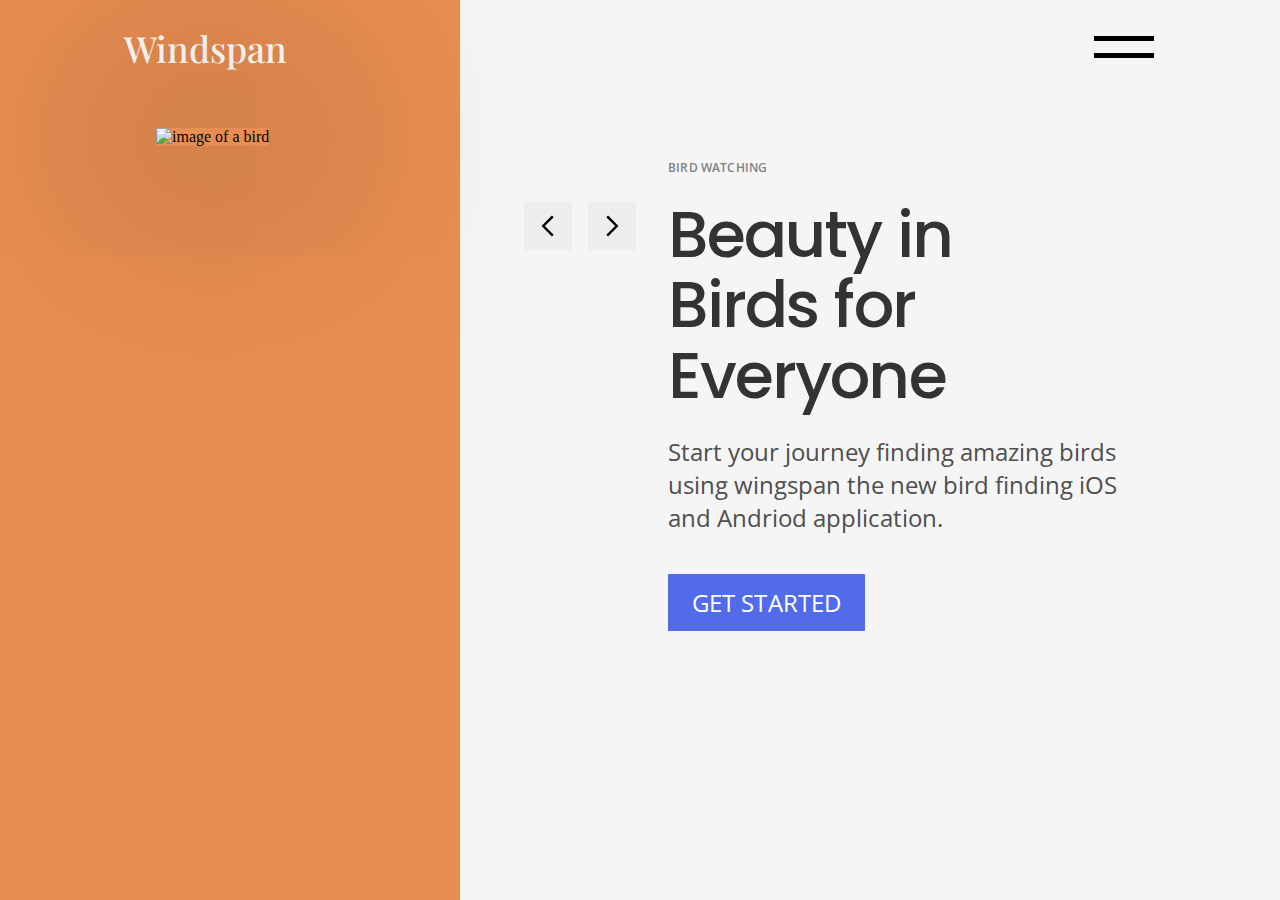
==== index.html @ 27435821 "initial commit" ====
<!DOCTYPE html>
<html lang="en">

<head>
    <meta charset="UTF-8">
    <meta name="viewport" content="width=device-width, initial-scale=1.0">
    <meta name="description"
        content="Start your journey finding amazing birds using wingspan the new bird finding iOS and Andriod application.">
    <link rel="stylesheet" href="style.css">
    <title>Landing-pages</title>
    <link rel="stylesheet" href="https://use.fontawesome.com/releases/v5.8.2/css/all.css"
    integrity="sha384-oS3vJWv+0UjzBfQzYUhtDYW+Pj2yciDJxpsK1OYPAYjqT085Qq/1cq5FLXAZQ7Ay" crossorigin="anonymous" />
</head>

<body>
    <main>
         <nav id="nav-bar">
            <a href="https://victor-codes.github.io/landing-pages/"><p class="logo-name">Windspan</p></a>
            <div class="hamburger">
                <div class="hamburger-icon1"></div>
                <div class="hamburger-icon"></div>
            </div>
        </nav>
        <div id="hero">
            <div class="hero-left">

                <img class="hero-image" src="https://images.unsplash.com/photo-1472787563973-2f710070695d?ixlib=rb-1.2.1&ixid=eyJhcHBfaWQiOjEyMDd9&auto=format&fit=crop&w=400&q=60" alt="image of a bird">
                <div class="secondary">
        
                    <div class="social-link">
                        <i class="fab fa-twitter"></i>
                        <i class="fab fa-facebook-f"></i>
                        <i class="fab fa-linkedin-in"></i>
                        <i class="fab fa-instagram"></i>
                    </div>
                    <div class="chervon">
                        <div class="chervon-left">
                            <svg class="previous" width="48" height="48" viewBox="0 0 48 48" fill="none" xmlns="http://www.w3.org/2000/svg">
                                <rect width="48" height="48" fill="#ededed"/>
                                <path fill-rule="evenodd" clip-rule="evenodd" d="M20.897 24L29.6485 32.7515L27.9515 34.4486L17.5029 24L27.9515 13.5515L29.6485 15.2486L20.897 24Z" fill="black"/>
                                </svg>
                                
                            <!-- <i class="fa fa-chevron-left"></i> -->
                        </div>
                        <div class="chervon-right">
                            <svg  class="next" width="48" height="48" viewBox="0 0 48 48" fill="none" xmlns="http://www.w3.org/2000/svg">
                                <rect width="48" height="48" fill="#ededed"/>
                                <path fill-rule="evenodd" clip-rule="evenodd" d="M27.103 24L18.3516 15.2486L20.0486 13.5515L30.4971 24L20.0486 34.4486L18.3516 32.7515L27.103 24Z" fill="black"/>
                                </svg>
                                
                            <!-- <i class="fa fa-chevron-right"></i> -->
                        </div>
                    </div>
                </div>
            </div>
                <div class="hero-text">
                <p class="overline">bird watching</p>
                <h2 class="title">Beauty in <br>Birds for <br>Everyone</h2>
                <p class="body">Start your journey finding amazing birds using wingspan the new bird finding iOS and Andriod application.</p>
                <button>get started</button>
            </div>
        </div>
    </main>
</body>

</html>
---- style.css ----
@import url('https://fonts.googleapis.com/css2?family=Open+Sans:wght@400;600&family=Playfair+Display&family=Poppins:wght@500&display=swap');

body {
    background: linear-gradient(270deg, #F5F5F5 64.05%, #E98E52 64.1%);
    padding: 0px 12px;
}
main {
    margin: 0 104px;
}
.logo-name {
    display: inline-block;
    font-family: 'Playfair Display', serif;
    font-size: 36px;
    color: rgb(255, 255, 255);
    font-weight: 500;
    margin: 0;
}
/* font-family: 'Open Sans', sans-serif;
font-family: 'Poppins', sans-serif; */
#nav-bar {
    display: flex;
    flex-direction: row;
    justify-content: space-between;
    height: 80px;
    /* margin: 32px 0; */
    margin-top: 0px;
    margin-bottom: 40px;
    align-items: center;
}
.hamburger {
    display: flex;
    flex-direction: column;
    align-items: center;
    width: 64px;
    height: 24px;
}
.hamburger-icon {
    height: 1px;
    width: 56px;
    /* margin-bottom: 16px; */
    background: linear-gradient(0deg, #000000, #000000);
    border: 2px solid rgba(0, 0, 0, 1)
}
.hamburger-icon1 {
    height: 1px;
    width: 56px;
    margin-bottom: 12px;
    background: linear-gradient(0deg, #000000, #000000);
    border: 2px solid rgba(0, 0, 0, 1)
}
#hero {
    display: flex;
    justify-content: space-evenly;
    /* align-items: center; */
}
img {
    /* width: 33.3vw; */
    width: 480px;
    /* height: 66.7vh; */
    height: 560px;
    object-fit: cover;
    box-shadow: 0px 0px 224px 75px rgba(0, 0, 0, 0.2);
    
}
.hero-text {
    margin-top: 32px;
}
.overline {
    font-family: Open Sans;
    font-style: normal;
    font-weight: 600;
    font-size: 12px;
    line-height: 16px;
    letter-spacing: 0.015em;
    text-transform: uppercase;
    color: #828282;
    margin: 0;
}
.title {
    font-family: Poppins;
    font-style: normal;
    font-weight: 500;
    font-size: 64px;
    line-height: 110%;
    letter-spacing: -0.03em;
    margin: 24px 0;
    color: #333333;
}
.body {
    font-family: Open Sans;
    font-style: normal;
    font-weight: normal;
    font-size: 24px;
    line-height: 33px;
    margin-top: 0;
    margin-bottom: 40px;
    width: 456px;
    height: 99px;
    color: #4F4F4F;
}
button {
    font-family: Open Sans;
    font-style: normal;
    font-weight: normal;
    font-size: 24px;
    line-height: 33px;
    letter-spacing: 0.004em;
    text-transform: uppercase;
    color: #FFFFFF;
    background: #526BE9;
    border-radius: 1px;
    border: none;
    padding: 12px 24px;

}
.secondary {
    display: flex;
    justify-content: space-between;
    align-items: center;
    width: 480px;
    margin-top: 56px;
}
.social-link {
    display: flex;
    align-items: center;
    justify-content: space-evenly;
    width: 144px;
    height: 24px;
    /* margin-top: 60px; */
    /* margin-left: 96px;     */
}
i {
    /* margin-right: 16px; */
    /* display: flex;
    align-items: center; */
    width: 24px;
    height: 24px;
    color: #FFFFFF;
}
.chervon {
    display: flex;
}
.previous{
    /* display: flex; */
    /* align-items: center; */
    margin-right: 16px;
}
/* background: linear-gradient(270deg, #F5F5F5 64.05%, #E98E52 64.1%),linear-gradient(0deg, #333333, #333333),linear-gradient(0deg, #4F4F4F, #4F4F4F),linear-gradient(0deg, #828282, #828282),linear-gradient(0deg, #F2F2F2, #F2F2F2),linear-gradient(0deg, #000000, #000000),linear-gradient(0deg, #FFFFFF, #FFFFFF),linear-gradient(0deg, #526BE9, #526BE9),linear-gradient(0deg, #C4C4C4, #C4C4C4),linear-gradient(0deg, #E98E52, #E98E52),linear-gradient(270deg, #F5F5F5 64.05%, #E98E52 64.1%),linear-gradient(0deg, #FCFCFC, #FCFCFC); */
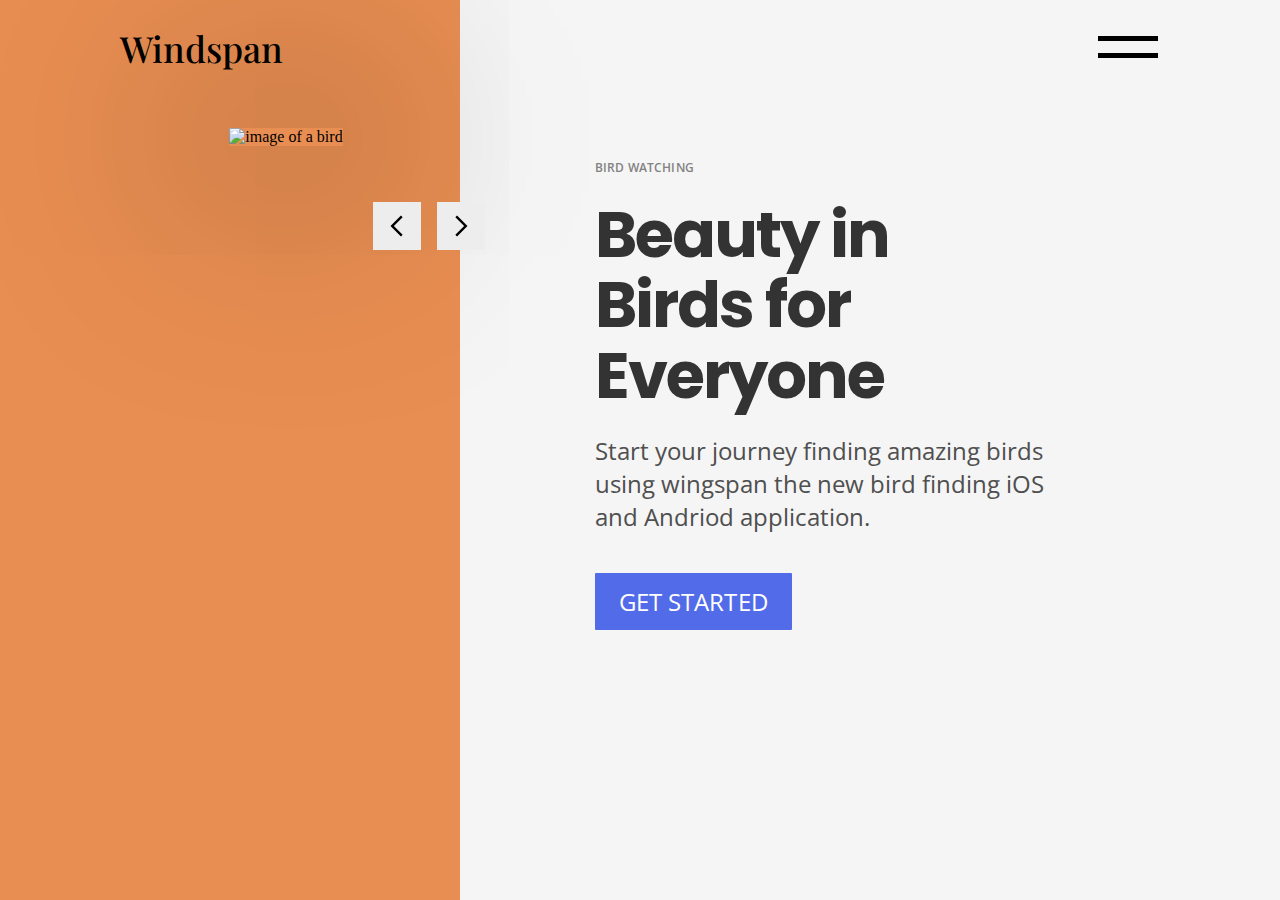
==== commit 91ce7b91: "add new features" ====
--- a/index.html
+++ b/index.html
@@ -9,58 +9,72 @@
     <link rel="stylesheet" href="style.css">
     <title>Landing-pages</title>
     <link rel="stylesheet" href="https://use.fontawesome.com/releases/v5.8.2/css/all.css"
-    integrity="sha384-oS3vJWv+0UjzBfQzYUhtDYW+Pj2yciDJxpsK1OYPAYjqT085Qq/1cq5FLXAZQ7Ay" crossorigin="anonymous" />
+        integrity="sha384-oS3vJWv+0UjzBfQzYUhtDYW+Pj2yciDJxpsK1OYPAYjqT085Qq/1cq5FLXAZQ7Ay" crossorigin="anonymous" />
 </head>
 
 <body>
-    <main>
-         <nav id="nav-bar">
-            <a href="https://victor-codes.github.io/landing-pages/"><p class="logo-name">Windspan</p></a>
-            <div class="hamburger">
-                <div class="hamburger-icon1"></div>
-                <div class="hamburger-icon"></div>
-            </div>
-        </nav>
-        <div id="hero">
-            <div class="hero-left">
+        <main>
+            <nav id="nav-bar">
+                <a class="logo-name" href="https://victor-codes.github.io/landing-pages/">Windspan</a>
+                <div class="hamburger">
+                    <div class="hamburger-icon1"></div>
+                    <div class="hamburger-icon"></div>
+                </div>
+            </nav>
+            <div id="hero">
+                <div class="hero-left">
+                    <div  class="slide-in-left">
 
-                <img class="hero-image" src="https://images.unsplash.com/photo-1472787563973-2f710070695d?ixlib=rb-1.2.1&ixid=eyJhcHBfaWQiOjEyMDd9&auto=format&fit=crop&w=400&q=60" alt="image of a bird">
-                <div class="secondary">
-        
-                    <div class="social-link">
-                        <i class="fab fa-twitter"></i>
-                        <i class="fab fa-facebook-f"></i>
-                        <i class="fab fa-linkedin-in"></i>
-                        <i class="fab fa-instagram"></i>
+                        <img class="hero-image"
+                        src="https://images.unsplash.com/photo-1472787563973-2f710070695d?ixlib=rb-1.2.1&ixid=eyJhcHBfaWQiOjEyMDd9&auto=format&fit=crop&w=400&q=60"
+                        alt="image of a bird">
                     </div>
-                    <div class="chervon">
-                        <div class="chervon-left">
-                            <svg class="previous" width="48" height="48" viewBox="0 0 48 48" fill="none" xmlns="http://www.w3.org/2000/svg">
-                                <rect width="48" height="48" fill="#ededed"/>
-                                <path fill-rule="evenodd" clip-rule="evenodd" d="M20.897 24L29.6485 32.7515L27.9515 34.4486L17.5029 24L27.9515 13.5515L29.6485 15.2486L20.897 24Z" fill="black"/>
+                    <div class="secondary">
+
+                        <div class="social-link">
+                            <i class="fab fa-twitter"></i>
+                            <i class="fab fa-facebook-f"></i>
+                            <i class="fab fa-linkedin-in"></i>
+                            <i class="fab fa-instagram"></i>
+                        </div>
+                        <div class="chervon">
+                            <div class="chervon-left">
+                                <svg class="previous" width="48" height="48" viewBox="0 0 48 48" fill="none"
+                                    xmlns="http://www.w3.org/2000/svg">
+                                    <rect width="48" height="48" fill="#ededed" />
+                                    <path fill-rule="evenodd" clip-rule="evenodd"
+                                        d="M20.897 24L29.6485 32.7515L27.9515 34.4486L17.5029 24L27.9515 13.5515L29.6485 15.2486L20.897 24Z"
+                                        fill="black" />
                                 </svg>
-                                
-                            <!-- <i class="fa fa-chevron-left"></i> -->
-                        </div>
-                        <div class="chervon-right">
-                            <svg  class="next" width="48" height="48" viewBox="0 0 48 48" fill="none" xmlns="http://www.w3.org/2000/svg">
-                                <rect width="48" height="48" fill="#ededed"/>
-                                <path fill-rule="evenodd" clip-rule="evenodd" d="M27.103 24L18.3516 15.2486L20.0486 13.5515L30.4971 24L20.0486 34.4486L18.3516 32.7515L27.103 24Z" fill="black"/>
+
+                                <!-- <i class="fa fa-chevron-left"></i> -->
+                            </div>
+                            <div class="chervon-right">
+                                <svg class="next" width="48" height="48" viewBox="0 0 48 48" fill="none"
+                                    xmlns="http://www.w3.org/2000/svg">
+                                    <rect width="48" height="48" fill="#ededed" />
+                                    <path fill-rule="evenodd" clip-rule="evenodd"
+                                        d="M27.103 24L18.3516 15.2486L20.0486 13.5515L30.4971 24L20.0486 34.4486L18.3516 32.7515L27.103 24Z"
+                                        fill="black" />
                                 </svg>
-                                
-                            <!-- <i class="fa fa-chevron-right"></i> -->
+
+                                <!-- <i class="fa fa-chevron-right"></i> -->
+                            </div>
                         </div>
                     </div>
                 </div>
+                <div class="slide-in-right">
+
+                    <div class="hero-text">
+                        <p class="overline">bird watching</p>
+                        <h2 class="title">Beauty in Birds for Everyone</h2>
+                        <p class="body">Start your journey finding amazing birds using wingspan the new bird finding iOS and
+                            Andriod application.</p>
+                            <button>get started</button>
+                        </div>
+                </div>
             </div>
-                <div class="hero-text">
-                <p class="overline">bird watching</p>
-                <h2 class="title">Beauty in <br>Birds for <br>Everyone</h2>
-                <p class="body">Start your journey finding amazing birds using wingspan the new bird finding iOS and Andriod application.</p>
-                <button>get started</button>
-            </div>
-        </div>
-    </main>
+        </main>
 </body>
 
 </html>--- a/style.css
+++ b/style.css
@@ -2,16 +2,28 @@
 
 body {
     background: linear-gradient(270deg, #F5F5F5 64.05%, #E98E52 64.1%);
-    padding: 0px 12px;
+    padding: 0px 8px;
+    /* font-size: 62.5%; */
+    /* font: 629.5%; */
+    /* background-repeat: no-repeat; */
+    /* width: 100%; */
+    height: 100%;
 }
 main {
     margin: 0 104px;
+}
+#nav-bar {
+    z-index: 100;
+}
+.hero-image {
+    z-index: 10;
 }
 .logo-name {
     display: inline-block;
     font-family: 'Playfair Display', serif;
+    text-decoration: none;
     font-size: 36px;
-    color: rgb(255, 255, 255);
+    color: rgb(0, 0, 0);
     font-weight: 500;
     margin: 0;
 }
@@ -62,9 +74,86 @@
     box-shadow: 0px 0px 224px 75px rgba(0, 0, 0, 0.2);
     
 }
+/**
+ * ----------------------------------------
+ * animation slide-in-left
+ * ----------------------------------------
+ */
+.slide-in-left {
+	-webkit-animation: slide-in-left 1300ms ease-out 300ms both;
+            animation: slide-in-left 1300ms ease-out 300ms both;
+}
+
+ @-webkit-keyframes slide-in-left {
+    0% {
+      -webkit-transform: translateX(-10px);
+              transform: translateX(-10px);
+      opacity: 0;
+    }
+    100% {
+      -webkit-transform: translateX(0);
+              transform: translateX(0);
+      opacity: 1;
+    }
+  }
+  @keyframes slide-in-left {
+    0% {
+      -webkit-transform: translateX(-1000px);
+              transform: translateX(-1000px);
+      opacity: 0;
+    }
+    100% {
+      -webkit-transform: translateX(0);
+              transform: translateX(0);
+      opacity: 1;
+    }
+  }
+  
 .hero-text {
     margin-top: 32px;
 }
+.slide-in-right {
+	-webkit-animation: slide-in-right 0.9s cubic-bezier(0.250, 0.460, 0.450, 0.940) 1300ms both;
+	        animation: slide-in-right 0.9s cubic-bezier(0.250, 0.460, 0.450, 0.940) 1300ms both;
+}
+
+/* ----------------------------------------------
+ * Generated by Animista on 2020-8-21 21:45:7
+ * Licensed under FreeBSD License.
+ * See http://animista.net/license for more info. 
+ * w: http://animista.net, t: @cssanimista
+ * ---------------------------------------------- */
+
+/**
+ * ----------------------------------------
+ * animation slide-in-right
+ * ----------------------------------------
+ */
+ @-webkit-keyframes slide-in-right {
+    0% {
+      -webkit-transform: translateX(1000px);
+              transform: translateX(1000px);
+      opacity: 0;
+    }
+    100% {
+      -webkit-transform: translateX(0);
+              transform: translateX(0);
+      opacity: 1;
+    }
+  }
+  @keyframes slide-in-right {
+    0% {
+      -webkit-transform: translateX(1000px);
+              transform: translateX(1000px);
+      opacity: 0;
+    }
+    100% {
+      -webkit-transform: translateX(0);
+              transform: translateX(0);
+      opacity: 1;
+    }
+  }
+  
 .overline {
     font-family: Open Sans;
     font-style: normal;
@@ -79,13 +168,49 @@
 .title {
     font-family: Poppins;
     font-style: normal;
-    font-weight: 500;
+    font-weight: 700;
     font-size: 64px;
     line-height: 110%;
     letter-spacing: -0.03em;
     margin: 24px 0;
     color: #333333;
 }
+@media only screen and (min-width : 992px) {
+    /* body {
+        /* background-repeat: no-repeat; */
+    .title {
+        width: 400px;
+        height: 210px;
+    }
+    .background-rect {
+        position: fixed;
+        top: 0px;
+        left: 0px;
+        width: 100vw;
+        height: 900PX;
+        background :#E98E52;
+        z-index: 0;
+    } 
+    /* #hero { */
+        
+        /* margin-left: 200px; */
+    
+    /* .hero-text { */
+
+        /* margin-left: 96px; */
+    /* } */
+    /* .background-rct {
+        z-index: 80;
+    }*/
+    
+    
+} 
+/* @media only screen and (width : 992px) {
+            #hero {
+                display: flex;
+                justify-content: space-evenly;
+               /* align-items: center;*/
+            
 .body {
     font-family: Open Sans;
     font-style: normal;
@@ -111,13 +236,22 @@
     border-radius: 1px;
     border: none;
     padding: 12px 24px;
-
+    box-sizing: content-box;
+
+}
+button:hover {
+    background: #ffffff;
+    border: 4px solid #526BE9;
+    box-sizing: border-box;
+    padding: 8px 20px;
+    border-radius: 1px;
+    color: #526BE9;
 }
 .secondary {
     display: flex;
     justify-content: space-between;
     align-items: center;
-    width: 480px;
+    /* width: 480px; */
     margin-top: 56px;
 }
 .social-link {
@@ -135,7 +269,7 @@
     align-items: center; */
     width: 24px;
     height: 24px;
-    color: #FFFFFF;
+    color: rgb(0, 0, 0);
 }
 .chervon {
     display: flex;
@@ -145,4 +279,67 @@
     /* align-items: center; */
     margin-right: 16px;
 }
-/* background: linear-gradient(270deg, #F5F5F5 64.05%, #E98E52 64.1%),linear-gradient(0deg, #333333, #333333),linear-gradient(0deg, #4F4F4F, #4F4F4F),linear-gradient(0deg, #828282, #828282),linear-gradient(0deg, #F2F2F2, #F2F2F2),linear-gradient(0deg, #000000, #000000),linear-gradient(0deg, #FFFFFF, #FFFFFF),linear-gradient(0deg, #526BE9, #526BE9),linear-gradient(0deg, #C4C4C4, #C4C4C4),linear-gradient(0deg, #E98E52, #E98E52),linear-gradient(270deg, #F5F5F5 64.05%, #E98E52 64.1%),linear-gradient(0deg, #FCFCFC, #FCFCFC); */+/* background: linear-gradient(270deg, #F5F5F5 64.05%, #E98E52 64.1%),linear-gradient(0deg, #333333, #333333),linear-gradient(0deg, #4F4F4F, #4F4F4F),linear-gradient(0deg, #828282, #828282),linear-gradient(0deg, #F2F2F2, #F2F2F2),linear-gradient(0deg, #000000, #000000),linear-gradient(0deg, #FFFFFF, #FFFFFF),linear-gradient(0deg, #526BE9, #526BE9),linear-gradient(0deg, #C4C4C4, #C4C4C4),linear-gradient(0deg, #E98E52, #E98E52),linear-gradient(270deg, #F5F5F5 64.05%, #E98E52 64.1%),linear-gradient(0deg, #FCFCFC, #FCFCFC); */
+
+
+/* for small devices */
+@media only screen and (max-width: 600px), only screen and (max-width: 768px) {
+    body {
+        margin: 0;
+        background:#F5F5F5;
+    }
+    main {
+        margin: 0 8px;
+    }
+    #nav-bar {
+        margin-bottom: 24px;
+    }
+    .logo-name {
+        display: inline-block;
+        font-family: 'Playfair Display', serif;
+        font-size: 36px;
+        color: rgb(0, 0, 0);
+        font-weight: 500;
+        margin: 0;
+    }
+    .hamburger {
+        width: 48px;
+        height: 24px;
+        margin-top: 6px;
+        margin-right: 4px;
+    }
+    .hamburger-icon  {
+        width: 48px;
+        height: 1px;
+        border: 1px solid 0,0,0,1
+    }
+    .hamburger-icon1  {
+        width: 48px;
+        height: 1px;
+        border: 1px solid 0,0,0,1
+    }
+    #hero {
+        flex-direction: column;
+    }
+    img {
+        height: 85vh;
+        width: 100%;
+        object-fit: cover;
+        box-shadow: 0px 0px 224px 75px rgba(0, 0, 0, 0.01);
+    }
+    .secondary {
+        margin-top: 16px;
+    }
+    .hero-text {
+        margin-top: 16px;
+        margin-bottom: 32px;
+    }
+    .body {
+        width: auto;
+        height: auto;
+    } 
+    i {
+        color: #000000;
+    }
+    
+}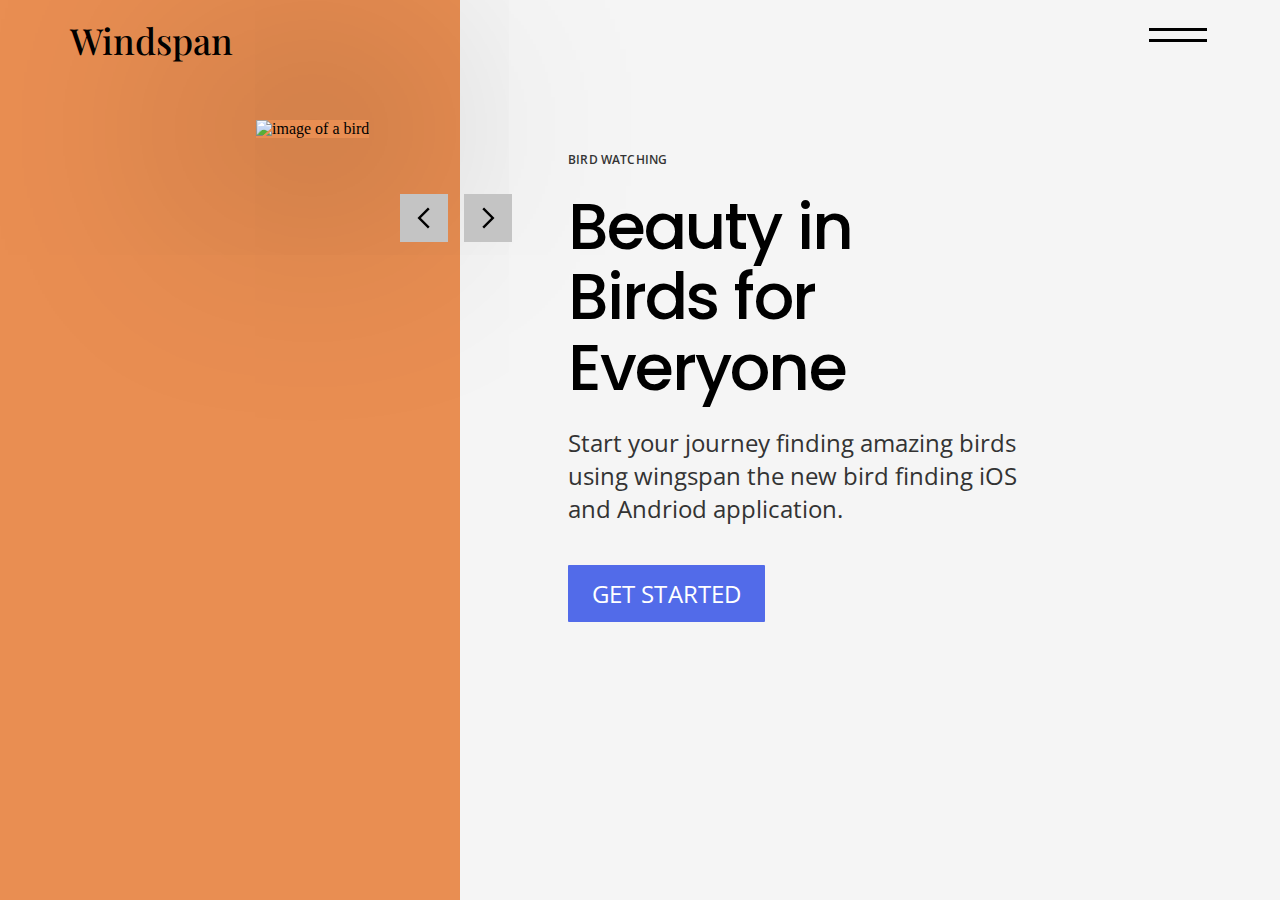
==== commit f82c927b: "no message" ====
--- a/index.html
+++ b/index.html
@@ -41,7 +41,7 @@
                             <div class="chervon-left">
                                 <svg class="previous" width="48" height="48" viewBox="0 0 48 48" fill="none"
                                     xmlns="http://www.w3.org/2000/svg">
-                                    <rect width="48" height="48" fill="#ededed" />
+                                    <rect width="48" height="48" fill="#c4c4c4" />
                                     <path fill-rule="evenodd" clip-rule="evenodd"
                                         d="M20.897 24L29.6485 32.7515L27.9515 34.4486L17.5029 24L27.9515 13.5515L29.6485 15.2486L20.897 24Z"
                                         fill="black" />
@@ -52,7 +52,7 @@
                             <div class="chervon-right">
                                 <svg class="next" width="48" height="48" viewBox="0 0 48 48" fill="none"
                                     xmlns="http://www.w3.org/2000/svg">
-                                    <rect width="48" height="48" fill="#ededed" />
+                                    <rect width="48" height="48" fill="#c4c4c4" />
                                     <path fill-rule="evenodd" clip-rule="evenodd"
                                         d="M27.103 24L18.3516 15.2486L20.0486 13.5515L30.4971 24L20.0486 34.4486L18.3516 32.7515L27.103 24Z"
                                         fill="black" />
--- a/style.css
+++ b/style.css
@@ -3,14 +3,14 @@
 body {
     background: linear-gradient(270deg, #F5F5F5 64.05%, #E98E52 64.1%);
     padding: 0px 8px;
-    /* font-size: 62.5%; */
-    /* font: 629.5%; */
-    /* background-repeat: no-repeat; */
-    /* width: 100%; */
+    margin: auto;
     height: 100%;
+    -webkit-font-smoothing: antialiased;
+
 }
 main {
-    margin: 0 104px;
+    max-width: 1140px;
+    margin: auto;
 }
 #nav-bar {
     z-index: 100;
@@ -27,12 +27,12 @@
     font-weight: 500;
     margin: 0;
 }
-/* font-family: 'Open Sans', sans-serif;
-font-family: 'Poppins', sans-serif; */
+
 #nav-bar {
     display: flex;
     flex-direction: row;
     justify-content: space-between;
+    align-items: center;
     height: 80px;
     /* margin: 32px 0; */
     margin-top: 0px;
@@ -51,43 +51,37 @@
     width: 56px;
     /* margin-bottom: 16px; */
     background: linear-gradient(0deg, #000000, #000000);
-    border: 2px solid rgba(0, 0, 0, 1)
+    border: 1.5px solid rgba(0, 0, 0, 1)
 }
 .hamburger-icon1 {
     height: 1px;
     width: 56px;
-    margin-bottom: 12px;
+    margin-bottom: 8px;
     background: linear-gradient(0deg, #000000, #000000);
-    border: 2px solid rgba(0, 0, 0, 1)
+    border: 1.5px solid rgba(0, 0, 0, 1)
 }
 #hero {
     display: flex;
-    justify-content: space-evenly;
+    justify-content: center;
     /* align-items: center; */
 }
 img {
-    /* width: 33.3vw; */
     width: 480px;
-    /* height: 66.7vh; */
     height: 560px;
     object-fit: cover;
     box-shadow: 0px 0px 224px 75px rgba(0, 0, 0, 0.2);
     
 }
-/**
- * ----------------------------------------
- * animation slide-in-left
- * ----------------------------------------
- */
+
 .slide-in-left {
-	-webkit-animation: slide-in-left 1300ms ease-out 300ms both;
-            animation: slide-in-left 1300ms ease-out 300ms both;
+	-webkit-animation: slide-in-left 0.6s ease-out 800ms both;
+            animation: slide-in-left 0.6s ease-out 800ms both;
 }
 
  @-webkit-keyframes slide-in-left {
     0% {
-      -webkit-transform: translateX(-10px);
-              transform: translateX(-10px);
+      -webkit-transform: translateX(-200px);
+              transform: translateX(-200px);
       opacity: 0;
     }
     100% {
@@ -98,8 +92,8 @@
   }
   @keyframes slide-in-left {
     0% {
-      -webkit-transform: translateX(-1000px);
-              transform: translateX(-1000px);
+      -webkit-transform: translateX(-200px);
+              transform: translateX(-200px);
       opacity: 0;
     }
     100% {
@@ -111,28 +105,18 @@
   
 .hero-text {
     margin-top: 32px;
+    margin-left: 56px;
 }
 .slide-in-right {
-	-webkit-animation: slide-in-right 0.9s cubic-bezier(0.250, 0.460, 0.450, 0.940) 1300ms both;
-	        animation: slide-in-right 0.9s cubic-bezier(0.250, 0.460, 0.450, 0.940) 1300ms both;
-}
-
-/* ----------------------------------------------
- * Generated by Animista on 2020-8-21 21:45:7
- * Licensed under FreeBSD License.
- * See http://animista.net/license for more info. 
- * w: http://animista.net, t: @cssanimista
- * ---------------------------------------------- */
-
-/**
- * ----------------------------------------
- * animation slide-in-right
- * ----------------------------------------
- */
+	-webkit-animation: slide-in-right 1.0s cubic-bezier(0.250, 0.460, 0.450, 0.940) 800ms both;
+	        animation: slide-in-right 1.0s cubic-bezier(0.250, 0.460, 0.450, 0.940) 800ms both;
+}
+
+
  @-webkit-keyframes slide-in-right {
     0% {
-      -webkit-transform: translateX(1000px);
-              transform: translateX(1000px);
+      -webkit-transform: translateX(100px);
+              transform: translateX(100px);
       opacity: 0;
     }
     100% {
@@ -143,8 +127,8 @@
   }
   @keyframes slide-in-right {
     0% {
-      -webkit-transform: translateX(1000px);
-              transform: translateX(1000px);
+      -webkit-transform: translateX(100px);
+              transform: translateX(100px);
       opacity: 0;
     }
     100% {
@@ -162,54 +146,25 @@
     line-height: 16px;
     letter-spacing: 0.015em;
     text-transform: uppercase;
-    color: #828282;
+    color: #333333;
     margin: 0;
 }
 .title {
     font-family: Poppins;
     font-style: normal;
-    font-weight: 700;
+    font-weight: 500;
     font-size: 64px;
     line-height: 110%;
     letter-spacing: -0.03em;
     margin: 24px 0;
-    color: #333333;
+    color: #000000;
 }
 @media only screen and (min-width : 992px) {
-    /* body {
-        /* background-repeat: no-repeat; */
     .title {
         width: 400px;
         height: 210px;
     }
-    .background-rect {
-        position: fixed;
-        top: 0px;
-        left: 0px;
-        width: 100vw;
-        height: 900PX;
-        background :#E98E52;
-        z-index: 0;
-    } 
-    /* #hero { */
-        
-        /* margin-left: 200px; */
-    
-    /* .hero-text { */
-
-        /* margin-left: 96px; */
-    /* } */
-    /* .background-rct {
-        z-index: 80;
-    }*/
-    
-    
-} 
-/* @media only screen and (width : 992px) {
-            #hero {
-                display: flex;
-                justify-content: space-evenly;
-               /* align-items: center;*/
+}
             
 .body {
     font-family: Open Sans;
@@ -221,7 +176,7 @@
     margin-bottom: 40px;
     width: 456px;
     height: 99px;
-    color: #4F4F4F;
+    color: #333333;
 }
 button {
     font-family: Open Sans;
@@ -236,8 +191,9 @@
     border-radius: 1px;
     border: none;
     padding: 12px 24px;
-    box-sizing: content-box;
-
+    box-sizing: border-box;
+    cursor: pointer;
+    
 }
 button:hover {
     background: #ffffff;
@@ -246,6 +202,10 @@
     padding: 8px 20px;
     border-radius: 1px;
     color: #526BE9;
+    cursor: pointer;
+    transition: background 300ms ease-in-out;
+    transition: border 300ms ease-in-out;
+    transition: color 300ms ease-in-out;
 }
 .secondary {
     display: flex;
@@ -260,13 +220,8 @@
     justify-content: space-evenly;
     width: 144px;
     height: 24px;
-    /* margin-top: 60px; */
-    /* margin-left: 96px;     */
 }
 i {
-    /* margin-right: 16px; */
-    /* display: flex;
-    align-items: center; */
     width: 24px;
     height: 24px;
     color: rgb(0, 0, 0);
@@ -279,7 +234,6 @@
     /* align-items: center; */
     margin-right: 16px;
 }
-/* background: linear-gradient(270deg, #F5F5F5 64.05%, #E98E52 64.1%),linear-gradient(0deg, #333333, #333333),linear-gradient(0deg, #4F4F4F, #4F4F4F),linear-gradient(0deg, #828282, #828282),linear-gradient(0deg, #F2F2F2, #F2F2F2),linear-gradient(0deg, #000000, #000000),linear-gradient(0deg, #FFFFFF, #FFFFFF),linear-gradient(0deg, #526BE9, #526BE9),linear-gradient(0deg, #C4C4C4, #C4C4C4),linear-gradient(0deg, #E98E52, #E98E52),linear-gradient(270deg, #F5F5F5 64.05%, #E98E52 64.1%),linear-gradient(0deg, #FCFCFC, #FCFCFC); */
 
 
 /* for small devices */
@@ -297,26 +251,28 @@
     .logo-name {
         display: inline-block;
         font-family: 'Playfair Display', serif;
-        font-size: 36px;
+        font-size: 28px;
         color: rgb(0, 0, 0);
         font-weight: 500;
         margin: 0;
     }
     .hamburger {
-        width: 48px;
+        display: inline-block;
+        width: 24px;
         height: 24px;
-        margin-top: 6px;
+        margin-top: 20px;
         margin-right: 4px;
     }
     .hamburger-icon  {
-        width: 48px;
-        height: 1px;
-        border: 1px solid 0,0,0,1
+        width: 23px;
+        height: 2px;
+        border: 0px solid rgba(0, 0, 0, 1);
     }
     .hamburger-icon1  {
-        width: 48px;
-        height: 1px;
-        border: 1px solid 0,0,0,1
+        width: 23px;
+        height: 2px;
+        border: 0px solid rgba(0, 0, 0, 1);
+        margin-bottom: 4px;
     }
     #hero {
         flex-direction: column;
@@ -325,7 +281,7 @@
         height: 85vh;
         width: 100%;
         object-fit: cover;
-        box-shadow: 0px 0px 224px 75px rgba(0, 0, 0, 0.01);
+        box-shadow: 0px 0px 224px 75px rgba(0, 0, 0, 0.1);
     }
     .secondary {
         margin-top: 16px;
@@ -333,6 +289,7 @@
     .hero-text {
         margin-top: 16px;
         margin-bottom: 32px;
+        margin-left: 0;
     }
     .body {
         width: auto;
@@ -341,5 +298,36 @@
     i {
         color: #000000;
     }
-    
-}+    .slide-in-right {
+        -webkit-animation: slide-in-right 1.0s cubic-bezier(0.250, 0.460, 0.450, 0.940) 800ms both;
+                animation: slide-in-right 1.0s cubic-bezier(0.250, 0.460, 0.450, 0.940) 800ms both;
+    }
+    
+    
+     @-webkit-keyframes slide-in-right {
+        0% {
+          -webkit-transform: translateX(50px);
+                  transform: translateX(50px);
+          opacity: 0;
+        }
+        100% {
+          -webkit-transform: translateX(0);
+                  transform: translateX(0);
+          opacity: 1;
+        }
+      }
+      @keyframes slide-in-right {
+        0% {
+          -webkit-transform: translateX(50px);
+                  transform: translateX(50px);
+          opacity: 0;
+        }
+        100% {
+          -webkit-transform: translateX(0);
+                  transform: translateX(0);
+          opacity: 1;
+        }
+      }
+    
+    
+}
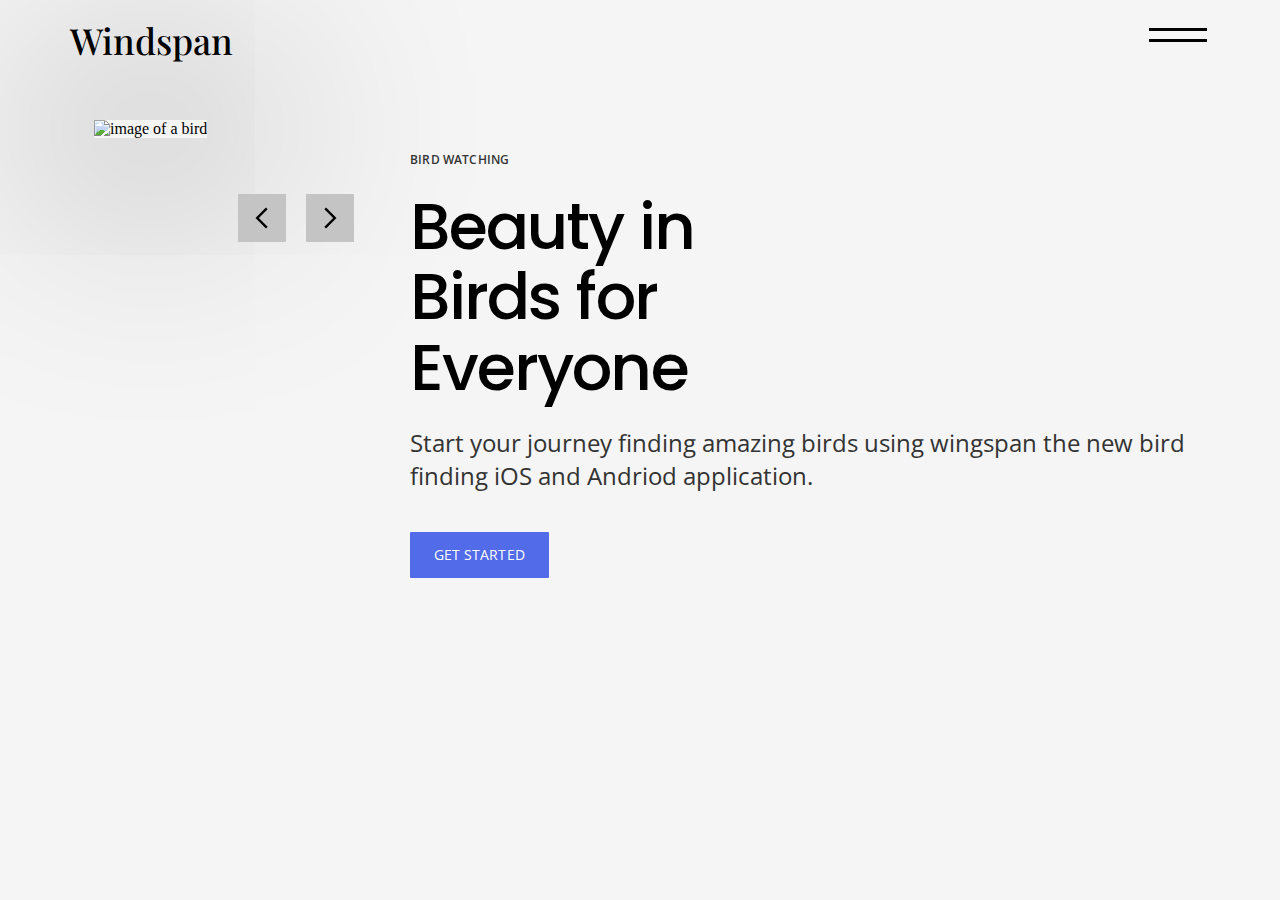
==== commit f17b1031: "add functionality" ====
--- a/index.html
+++ b/index.html
@@ -13,68 +13,70 @@
 </head>
 
 <body>
-        <main>
-            <nav id="nav-bar">
-                <a class="logo-name" href="https://victor-codes.github.io/landing-pages/">Windspan</a>
-                <div class="hamburger">
-                    <div class="hamburger-icon1"></div>
-                    <div class="hamburger-icon"></div>
+    <div id="background">
+        
+    </div>
+    <main>
+        <nav id="nav-bar">
+            <a class="logo-name" href="https://victor-codes.github.io/landing-pages/">Windspan</a>
+            <div class="hamburger">
+                <div class="hamburger-icon1"></div>
+                <div class="hamburger-icon"></div>
+            </div>
+        </nav>
+        <div id="hero">
+            <div class="hero-left">
+                <div class="slide-in-left">
+
+                    <img id="image" class="hero-image"
+                        src="https://res.cloudinary.com/victorcodes/image/upload/c_fit,h_970,q_auto:best,w_980/v1601672283/default-image.jpg"
+                        alt="image of a bird">
                 </div>
-            </nav>
-            <div id="hero">
-                <div class="hero-left">
-                    <div  class="slide-in-left">
+                <div class="secondary">
 
-                        <img class="hero-image"
-                        src="https://images.unsplash.com/photo-1472787563973-2f710070695d?ixlib=rb-1.2.1&ixid=eyJhcHBfaWQiOjEyMDd9&auto=format&fit=crop&w=400&q=60"
-                        alt="image of a bird">
+                    <div class="social-link">
+                        <i class="fab fa-twitter"></i>
+                        <i class="fab fa-facebook-f"></i>
+                        <i class="fab fa-linkedin-in"></i>
+                        <i class="fab fa-instagram"></i>
                     </div>
-                    <div class="secondary">
+                    <div class="chervon">
+                        <div id="prev-image" class="chervon-left" onclick="prevImage()">
+                            <svg width="48" height="48" viewBox="0 0 48 48" fill="none" xmlns="http://www.w3.org/2000/svg">
+                                <rect width="48" height="48" fill="#C4C4C4"/>
+                                <path fill-rule="evenodd" clip-rule="evenodd" d="M20.897 24L29.6485 32.7515L27.9515 34.4486L17.5029 24L27.9515 13.5515L29.6485 15.2486L20.897 24Z" fill="black"/>
+                                </svg>
+                                
 
-                        <div class="social-link">
-                            <i class="fab fa-twitter"></i>
-                            <i class="fab fa-facebook-f"></i>
-                            <i class="fab fa-linkedin-in"></i>
-                            <i class="fab fa-instagram"></i>
+                            <!-- <i class="fa fa-chevron-left"></i> -->
                         </div>
-                        <div class="chervon">
-                            <div class="chervon-left">
-                                <svg class="previous" width="48" height="48" viewBox="0 0 48 48" fill="none"
-                                    xmlns="http://www.w3.org/2000/svg">
-                                    <rect width="48" height="48" fill="#c4c4c4" />
-                                    <path fill-rule="evenodd" clip-rule="evenodd"
-                                        d="M20.897 24L29.6485 32.7515L27.9515 34.4486L17.5029 24L27.9515 13.5515L29.6485 15.2486L20.897 24Z"
-                                        fill="black" />
-                                </svg>
+                        <div id="next-image" class="chervon-right" onclick="nextImage()">
+                            <svg class="next" width="48" height="48" viewBox="0 0 48 48" fill="none"
+                                xmlns="http://www.w3.org/2000/svg">
+                                <rect width="48" height="48" fill="#c4c4c4" />
+                                <path fill-rule="evenodd" clip-rule="evenodd"
+                                    d="M27.103 24L18.3516 15.2486L20.0486 13.5515L30.4971 24L20.0486 34.4486L18.3516 32.7515L27.103 24Z"
+                                    fill="black" />
+                            </svg>
 
-                                <!-- <i class="fa fa-chevron-left"></i> -->
-                            </div>
-                            <div class="chervon-right">
-                                <svg class="next" width="48" height="48" viewBox="0 0 48 48" fill="none"
-                                    xmlns="http://www.w3.org/2000/svg">
-                                    <rect width="48" height="48" fill="#c4c4c4" />
-                                    <path fill-rule="evenodd" clip-rule="evenodd"
-                                        d="M27.103 24L18.3516 15.2486L20.0486 13.5515L30.4971 24L20.0486 34.4486L18.3516 32.7515L27.103 24Z"
-                                        fill="black" />
-                                </svg>
-
-                                <!-- <i class="fa fa-chevron-right"></i> -->
-                            </div>
+                            <!-- <i class="fa fa-chevron-right"></i> -->
                         </div>
                     </div>
                 </div>
-                <div class="slide-in-right">
+            </div>
+            <div class="slide-in-right">
 
-                    <div class="hero-text">
-                        <p class="overline">bird watching</p>
-                        <h2 class="title">Beauty in Birds for Everyone</h2>
-                        <p class="body">Start your journey finding amazing birds using wingspan the new bird finding iOS and
-                            Andriod application.</p>
-                            <button>get started</button>
-                        </div>
+                <div class="hero-text">
+                    <p class="overline">bird watching</p>
+                    <h2 class="title">Beauty in Birds for Everyone</h2>
+                    <p class="body">Start your journey finding amazing birds using wingspan the new bird finding iOS and
+                        Andriod application.</p>
+                    <button>get started</button>
                 </div>
             </div>
-        </main>
+        </div>
+    </main>
+    <script type="text/javascript" src="index.js"></script>
 </body>
 
 </html>--- a/style.css
+++ b/style.css
@@ -1,12 +1,22 @@
 @import url('https://fonts.googleapis.com/css2?family=Open+Sans:wght@400;600&family=Playfair+Display&family=Poppins:wght@500&display=swap');
 
 body {
-    background: linear-gradient(270deg, #F5F5F5 64.05%, #E98E52 64.1%);
+    background: #F5F5F5;
     padding: 0px 8px;
     margin: auto;
     height: 100%;
+    background-repeat: no-repeat;
     -webkit-font-smoothing: antialiased;
 
+}
+#background {
+    position: absolute;
+    top: 0;
+    left: 0;
+    width: 35%;
+    min-height: 900px;
+    background: url(https://res.cloudinary.com/victorcodes/image/upload/v1601831215/defaultbackground_dmjbxa.png);
+    z-index: -10;
 }
 main {
     max-width: 1140px;
@@ -27,6 +37,9 @@
     font-weight: 500;
     margin: 0;
 }
+.hero-left {
+    margin-left: 24px;
+}
 
 #nav-bar {
     display: flex;
@@ -63,6 +76,7 @@
 #hero {
     display: flex;
     justify-content: center;
+    margin-bottom: 40px;
     /* align-items: center; */
 }
 img {
@@ -70,6 +84,7 @@
     height: 560px;
     object-fit: cover;
     box-shadow: 0px 0px 224px 75px rgba(0, 0, 0, 0.2);
+    image-rendering: pixelated;
     
 }
 
@@ -173,24 +188,25 @@
     font-size: 24px;
     line-height: 33px;
     margin-top: 0;
-    margin-bottom: 40px;
-    width: 456px;
-    height: 99px;
+    margin-bottom: 0px;
+    width: fit-content;
+    height:fit-content;
     color: #333333;
 }
 button {
     font-family: Open Sans;
     font-style: normal;
     font-weight: normal;
-    font-size: 24px;
-    line-height: 33px;
+    font-size: 14px;
+    line-height: 14px;
+    margin-top: 40px;
     letter-spacing: 0.004em;
     text-transform: uppercase;
     color: #FFFFFF;
     background: #526BE9;
     border-radius: 1px;
     border: none;
-    padding: 12px 24px;
+    padding: 16px 24px;
     box-sizing: border-box;
     cursor: pointer;
     
@@ -199,13 +215,11 @@
     background: #ffffff;
     border: 4px solid #526BE9;
     box-sizing: border-box;
-    padding: 8px 20px;
+    padding: 12px 20px;
     border-radius: 1px;
     color: #526BE9;
     cursor: pointer;
-    transition: background 300ms ease-in-out;
-    transition: border 300ms ease-in-out;
-    transition: color 300ms ease-in-out;
+
 }
 .secondary {
     display: flex;
@@ -229,10 +243,16 @@
 .chervon {
     display: flex;
 }
-.previous{
+.chervon-left, .chervon-right{
+    cursor: pointer;
+}
+.previous {
     /* display: flex; */
     /* align-items: center; */
     margin-right: 16px;
+}
+ .chervon-left{
+    margin-right: 20px;
 }
 
 
@@ -247,6 +267,9 @@
     }
     #nav-bar {
         margin-bottom: 24px;
+    }
+    #background {
+        display: none;
     }
     .logo-name {
         display: inline-block;
@@ -260,7 +283,7 @@
         display: inline-block;
         width: 24px;
         height: 24px;
-        margin-top: 20px;
+        margin-top: 24px;
         margin-right: 4px;
     }
     .hamburger-icon  {
@@ -272,10 +295,13 @@
         width: 23px;
         height: 2px;
         border: 0px solid rgba(0, 0, 0, 1);
-        margin-bottom: 4px;
+        margin-bottom: 6px;
     }
     #hero {
         flex-direction: column;
+    }
+    .hero-left {
+        margin: 0;
     }
     img {
         height: 85vh;
